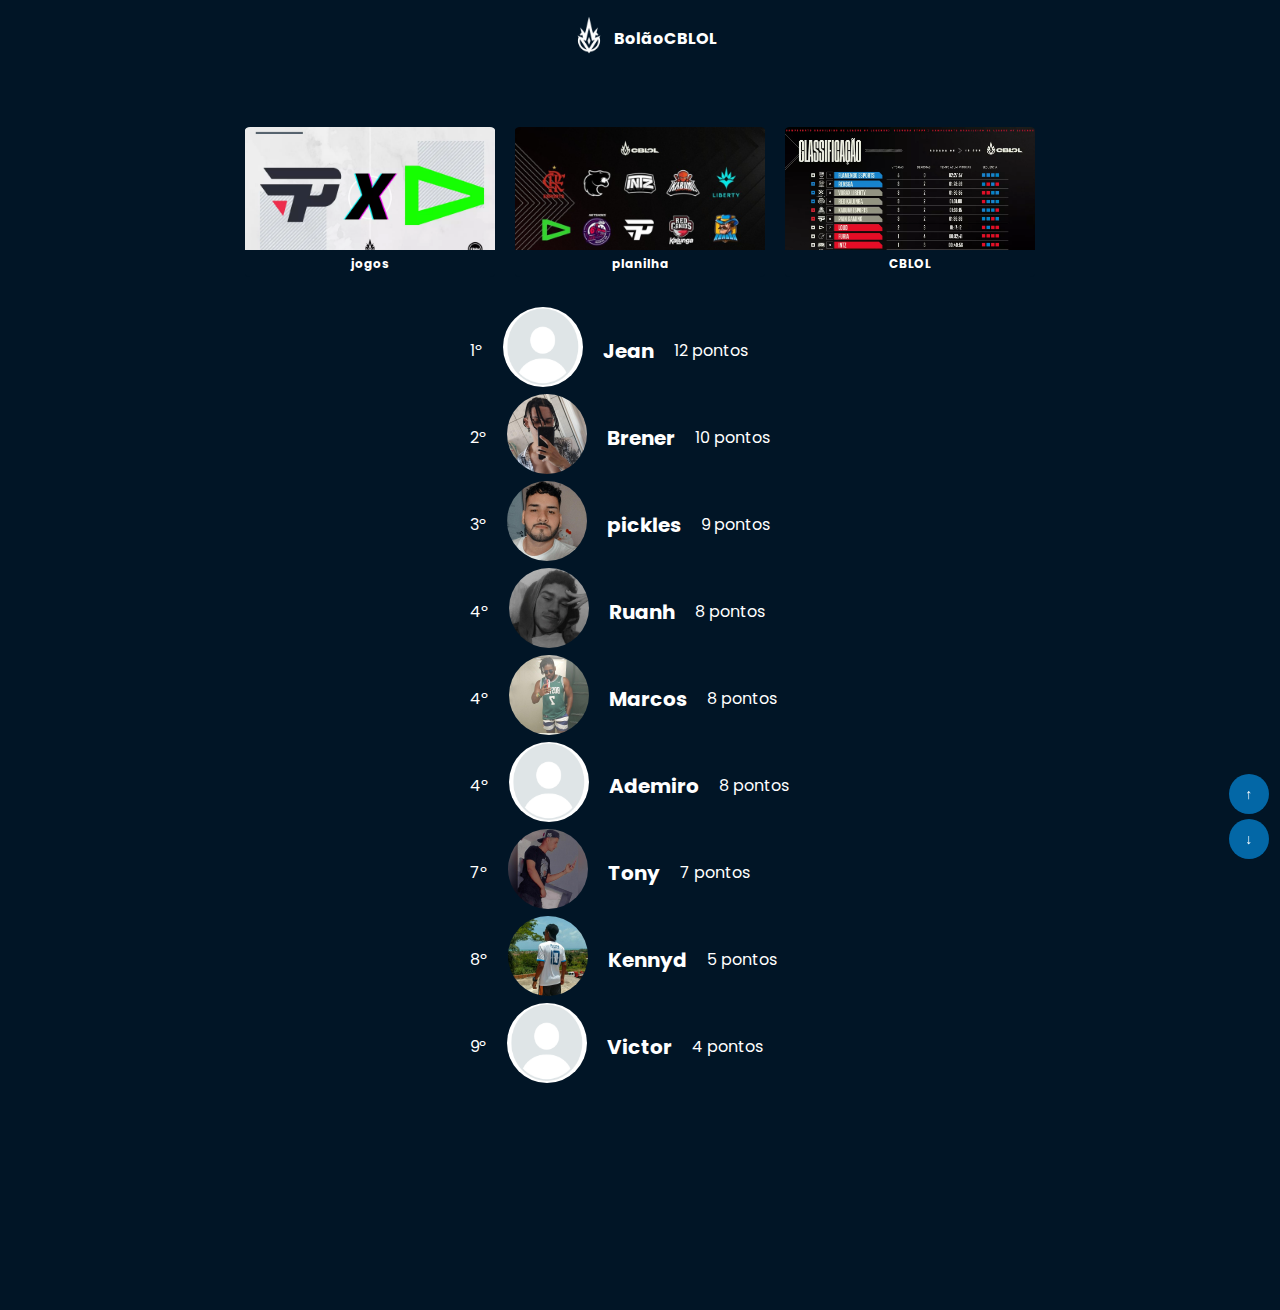
==== p/bolao.html @ 977681b9 "resultados" ====
<!DOCTYPE html>
<html lang="pt-br">
<head>
    <meta charset="UTF-8">
    <meta http-equiv="X-UA-Compatible" content="IE=edge">
    <meta name="viewport" content="width=device-width, initial-scale=1.0">
    <link rel="stylesheet" href="../estilo/jogos.css">
    <title>Bolão</title>
    <link rel="shortcut icon" href="../images/ico.jpg" type="image/x-icon">
    <link rel="stylesheet" href="profile.css">
    <script src="bolão.js"></script>
</head>
<body>

    <div class="rolamento">
        <button class="rolar" id="descer" onclick="subir()"> &uarr; </button>
        <button class="rolar" id="subir" onclick="descer()"> &darr; </button>
    </div>
    
        <header>
            <p><a href="../index.html"><img src="../images/iconecblol.png" style="width: 50px;" alt="cblol"> </a></p> <p></p><a href="../index.html">BolãoCBLOL</a></p>
        </header>

        
        <div class="menu">

            <a href="../p/jogos.html">
                <div class="menu">
                    <div class="options">
                        <img src="../images/png_vs_lll.png" alt="versus" class="optionsIMG">
                        <p>jogos</p>
                    </div>
                </a>


                <a href="planilha.html">
                        <div class="options">
                            <img src="../images/planilhaimg.jpg" alt="versus" class="optionsIMG">
                            <p>planilha</p>    
                        </div>
                </a>


                <div class="options" onclick="aviso()">
                    <img src="../images/classific.png" alt="classificação CBLOL" class="optionsIMG">
                    <p>CBLOL</p>
                </div>

        </div>

    <main>


        <div class="classBOLAO">

            <div class="profiles">
                <div>1º</div>
                <div><img src="../images/profiles/semfoto.png" alt="perfil" class="perfil"></div>
                <div class="pontosD"><p>Jean</p></div>
                <div>12 pontos</div>
            </div>

            <div class="profiles">
                <div>2º</div>
                <div><img src="../images/profiles/brener.png" alt="perfil" class="perfil"></div>
                <div class="pontosD"><p>Brener</p></div>
                <div>10 pontos</div>
            </div>  

            <div class="profiles">
                <div>3º</div>
                <div><img src="../images/profiles/pickles.png" alt="perfil" class="perfil"></div>
                <div class="pontosD"><p>pickles</p></div>
                <div>9 pontos</div>
            </div>

            <div class="profiles">
                <div>4º</div>
                <div><img src="../images/profiles/eu.png" alt="perfil" class="perfil"></div>
                <div class="pontosD"><p>Ruanh</p></div>
                <div>8 pontos</div>
            </div>
            

            <div class="profiles">
                <div>4º</div>
                <div><img src="../images/profiles/marcos.png" alt="perfil" class="perfil"></div>
                <div class="pontosD"><p>Marcos</p></div>
                <div>8 pontos</div>
            </div>

            

            <div class="profiles">
                <div>4º</div>
                <div><img src="../images/profiles/semfoto.png" alt="perfil" class="perfil"></div>
                <div class="pontosD"><p>Ademiro</p></div>
                <div>8 pontos</div>
            </div>

            <div class="profiles">
                <div>7º</div>
                <div><img src="../images/profiles/tony.png" alt="perfil" class="perfil"></div>
                <div class="pontosD"><p>Tony</p></div>
                <div>7 pontos</div>
            </div>

            <div class="profiles">
                <div>8º</div>
                <div><img src="../images/profiles/kenny.png" alt="perfil" class="perfil"></div>
                <div class="pontosD"><p>Kennyd</p></div>
                <div>5 pontos</div>
            </div>

            <div class="profiles">
                <div>9º</div>
                <div><img src="../images/profiles/semfoto.png" alt="perfil" class="perfil"></div>
                <div class="pontosD"><p>Victor</p></div>
                <div>4 pontos</div>
            </div>

            

            

                      

            

            

        </div>

        
    </main>

    <footer>

    </footer>
    
</body>
</html>
---- estilo/jogos.css ----
@import url('https://fonts.googleapis.com/css2?family=Poppins:wght@300&display=swap');

::-webkit-scrollbar
{
    width: 1px;
}
::-webkit-scrollbar-thumb
{
    background-color: var(--cor5);
}

*{margin: 0; padding: 0; color: white; font-family: var(--fonte1);}

html {
    scroll-behavior: smooth;
  }

:root
{
    --cor1: #023059;
    --cor2: #011526;
    --cor3: #035AA6;
    --cor4: #0367A6;
    --cor5: #91BBF2;
    --fonte1: 'Poppins', sans-serif;
}

body
{
    background: var(--cor2);
    position: relative;
}

div.rolamento
{
    display: flex;
    flex-direction: column;
    position: fixed;
    top: 86%;
    left: 96%;
}

button.rolar
{
    width: 40px;
    height: 40px;
    border-radius: 50%;
    font-size: 14px;
    border: none;
    background-color: var(--cor4);
    margin-bottom: 5px;
    cursor: pointer;
    transition: 0.3s;

}
button.rolar:hover
{
    background-color: var(--cor5);
}

a {
    text-decoration: none;
}

header
{
    max-width: 100%;
    display: flex;
    justify-content: center;
    align-items: center;
    font-family: var(--fonte1);
    font-weight: bolder;
    padding: 10px 0px 10px 0px;
}

div.menu
{
    margin: auto;
    max-width: 95%;
    display: flex;
    justify-content: center;
    align-items: center;
    flex-wrap: wrap;

    padding: 20px 5px 20px 5px;
}

div.options
{
    
    width: 250px;
    height: 150px;
    margin: 10px 10px;

    overflow: hidden;

    position: relative;
    transition: 0.3s;
    cursor: pointer;

    border-radius: 2%;
}
div.options:hover
{
    box-shadow: 0px 0px 30px rgba(255, 255, 255, 0.322);
    transform: scale(1.02);
}

div.options > p
{
    text-align: center;
    font-weight: bolder;
    font-size: 12px;
    position: absolute;
    top: 82%;
    left: 0;
    background-color: var(--cor2);
    width: 100%;
    padding: 5px 0px 5px 0px;
}


img.optionsIMG
{
    width: 100%;
    transition: 0.3s;
    position: absolute;
}
img.optionsIMG:hover
{
    transform: scale(1.1) translate(-0%, -2%);
}

main
{
    width: 90%;
    margin: auto;
}

div.jogos
{
    max-width: 1550px;
    margin: auto;
    display: flex;
    justify-content: space-evenly;
    align-items: center;
    flex-wrap: wrap;
}

div.jogo
{
    width: 200px;
    height: 260px;
    border: 1px solid var(--cor1);
    transition: 0.3s;
    cursor: pointer;
    margin: 10px;
}
div.jogo:hover
{
    transform: scale(1.1);
}
div.jogo > p
{
    padding-left: 3px;
    font-size: 12px;
    background-color: var(--cor4);
}

div.partidas
{
    display: flex;
    justify-content: space-around;
    align-items: center;
}

img.timeIMG
{
    width: 40px;
}

footer
{
    height: 200px;
}

div.jogoloss
{
    background-color: rgb(94, 0, 0);
}

div.jogowin
{
    background-color: rgb(0, 85, 0);
}









@media (max-width: 855px)
{

    div.rolamento
{
    top: 86%;
    left: 90%;
}

    div.rodada
    {
        margin-bottom: 50px;
    }

    div.rodada:hover
{
    transform: scale(1.0);
    cursor: pointer;
}

    div.options
    {
        width: 70px;
        height: 70px;
        border-radius: 50%;
        border: 1px solid #91BBF2;

    }
    div.options > p
    {

        width: 50%;
        font-size: 10px;
        top: 0;
        left: 26%;
        background-color: transparent;
    }
    img.optionsIMG
    {
        width: 110%;
        transform: translate(-5%, 20%) scale(1.2);
        top: 30%;
    }
    img.optionsIMG:hover
    {
        transform: scale(1.1) translate(-5%, 10%);
    }
}
---- p/profile.css ----
img.perfil
{
    width: 80px;
    height: 80px;
    border-radius: 50%;
}

main
{
    display: flex;
    justify-content: center;
    align-items: center;
    flex-direction: column;

    margin-bottom: 200px;
}

div.profiles
{
    display: flex;
    justify-content: initial;
    align-items: center;
}
div.profiles > div
{
    margin-right: 20px;
}

div.pontosD
{
    font-weight: bolder;
    font-size: 20px;
}

div.classBOLAO
{
    max-width: 600px;
    display: flex;
    justify-content: right;
    align-items: initial;
    flex-direction: column;
}
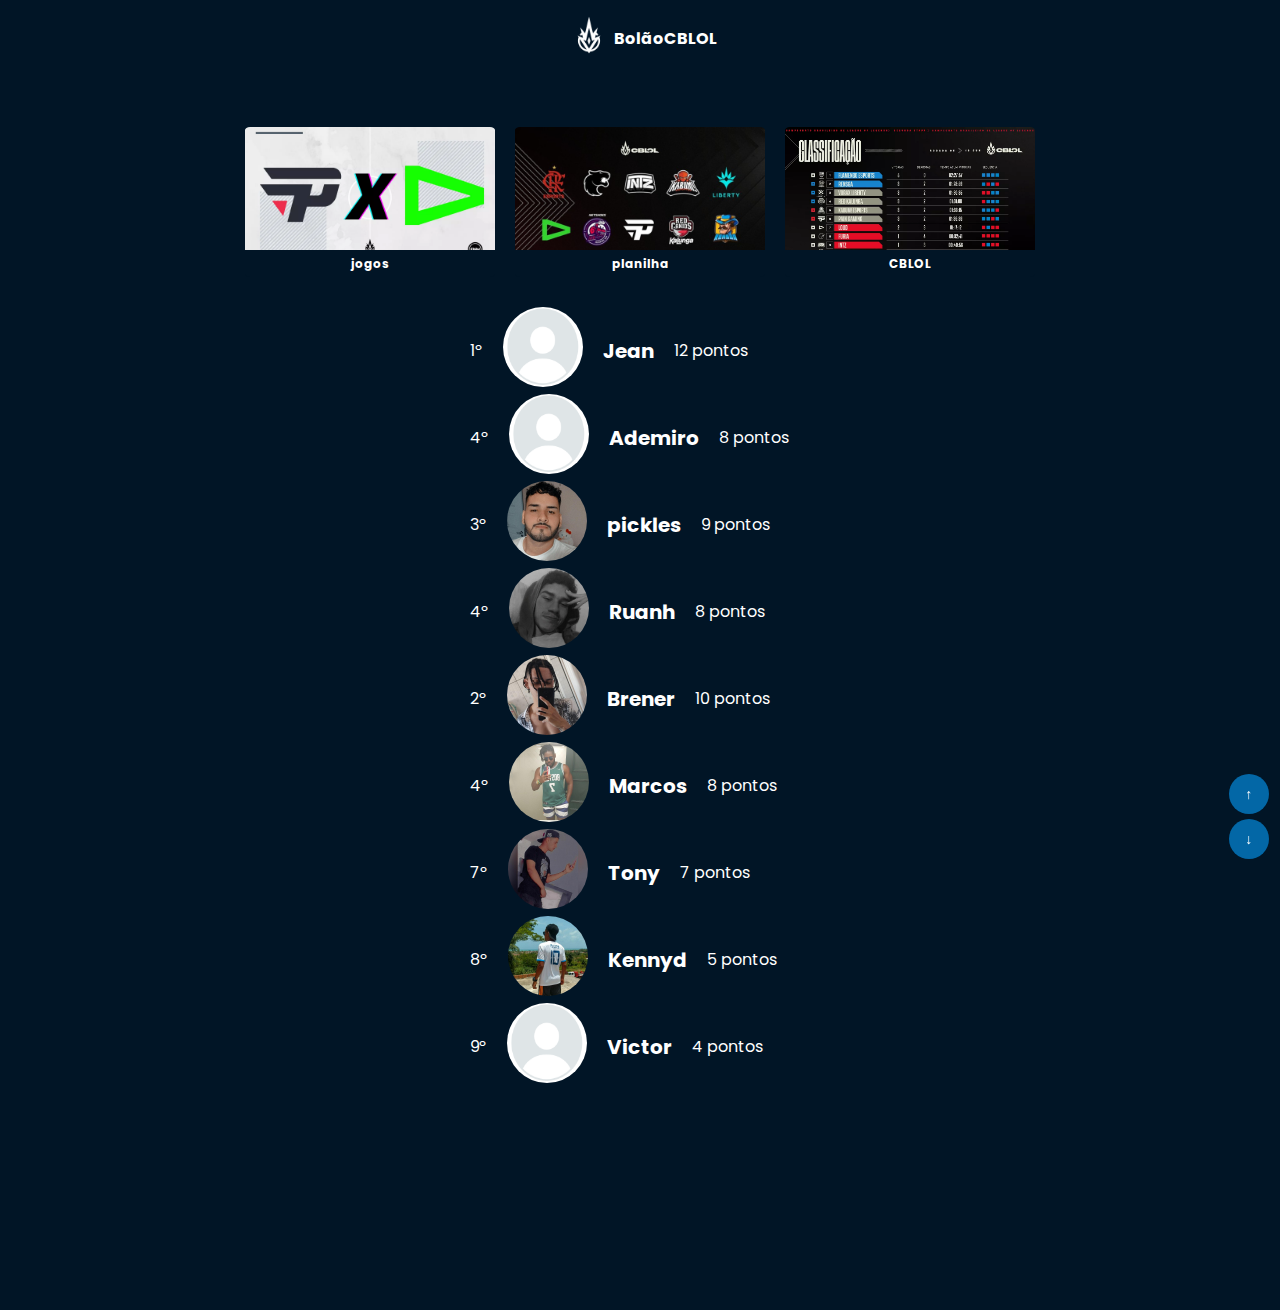
==== commit ce94f6fc: "rodada 5 e 6" ====
--- a/p/bolao.html
+++ b/p/bolao.html
@@ -61,11 +61,11 @@
             </div>
 
             <div class="profiles">
-                <div>2º</div>
-                <div><img src="../images/profiles/brener.png" alt="perfil" class="perfil"></div>
-                <div class="pontosD"><p>Brener</p></div>
-                <div>10 pontos</div>
-            </div>  
+                <div>4º</div>
+                <div><img src="../images/profiles/semfoto.png" alt="perfil" class="perfil"></div>
+                <div class="pontosD"><p>Ademiro</p></div>
+                <div>8 pontos</div>
+            </div>
 
             <div class="profiles">
                 <div>3º</div>
@@ -80,24 +80,21 @@
                 <div class="pontosD"><p>Ruanh</p></div>
                 <div>8 pontos</div>
             </div>
-            
 
+            <div class="profiles">
+                <div>2º</div>
+                <div><img src="../images/profiles/brener.png" alt="perfil" class="perfil"></div>
+                <div class="pontosD"><p>Brener</p></div>
+                <div>10 pontos</div>
+            </div>          
+                      
             <div class="profiles">
                 <div>4º</div>
                 <div><img src="../images/profiles/marcos.png" alt="perfil" class="perfil"></div>
                 <div class="pontosD"><p>Marcos</p></div>
                 <div>8 pontos</div>
-            </div>
-
-            
-
-            <div class="profiles">
-                <div>4º</div>
-                <div><img src="../images/profiles/semfoto.png" alt="perfil" class="perfil"></div>
-                <div class="pontosD"><p>Ademiro</p></div>
-                <div>8 pontos</div>
-            </div>
-
+            </div>          
+           
             <div class="profiles">
                 <div>7º</div>
                 <div><img src="../images/profiles/tony.png" alt="perfil" class="perfil"></div>
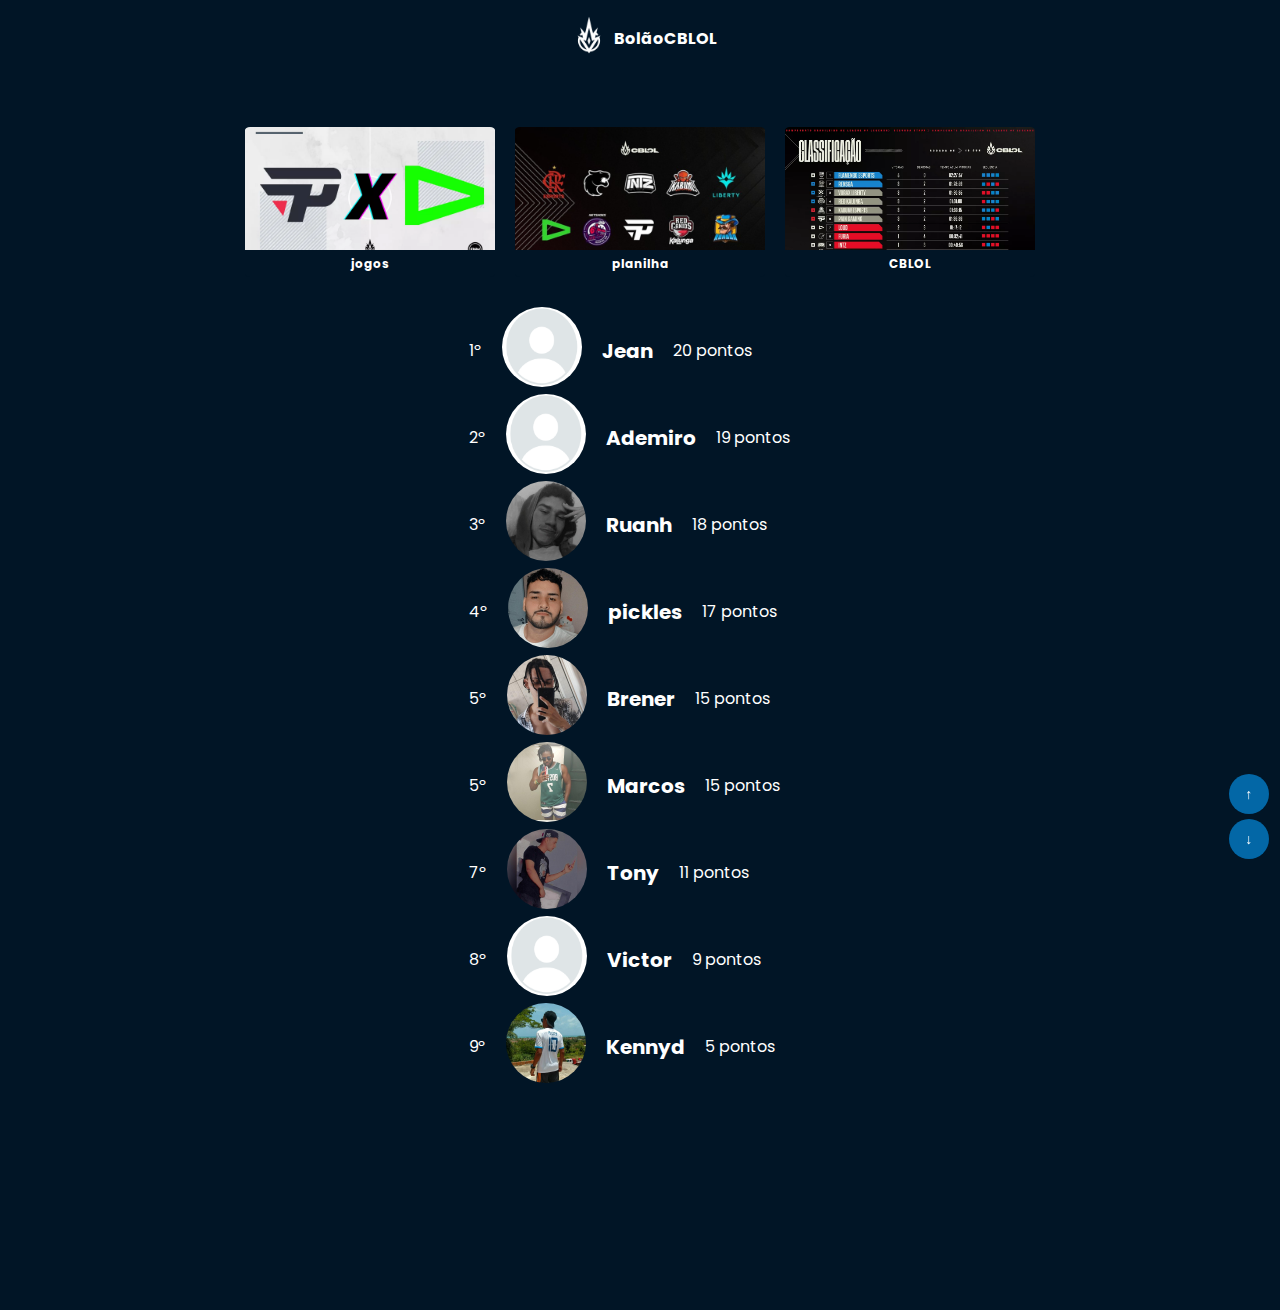
==== commit e7cd071e: "rodada nova" ====
--- a/p/bolao.html
+++ b/p/bolao.html
@@ -57,64 +57,68 @@
                 <div>1º</div>
                 <div><img src="../images/profiles/semfoto.png" alt="perfil" class="perfil"></div>
                 <div class="pontosD"><p>Jean</p></div>
-                <div>12 pontos</div>
+                <div>20 pontos</div>
+            </div>
+
+            <div class="profiles">
+                <div>2º</div>
+                <div><img src="../images/profiles/semfoto.png" alt="perfil" class="perfil"></div>
+                <div class="pontosD"><p>Ademiro</p></div>
+                <div>19 pontos</div>
+            </div>
+
+            <div class="profiles">
+                <div>3º</div>
+                <div><img src="../images/profiles/eu.png" alt="perfil" class="perfil"></div>
+                <div class="pontosD"><p>Ruanh</p></div>
+                <div>18 pontos</div>
             </div>
 
             <div class="profiles">
                 <div>4º</div>
-                <div><img src="../images/profiles/semfoto.png" alt="perfil" class="perfil"></div>
-                <div class="pontosD"><p>Ademiro</p></div>
-                <div>8 pontos</div>
+                <div><img src="../images/profiles/pickles.png" alt="perfil" class="perfil"></div>
+                <div class="pontosD"><p>pickles</p></div>
+                <div>17 pontos</div>
             </div>
 
-            <div class="profiles">
-                <div>3º</div>
-                <div><img src="../images/profiles/pickles.png" alt="perfil" class="perfil"></div>
-                <div class="pontosD"><p>pickles</p></div>
-                <div>9 pontos</div>
-            </div>
+            
 
             <div class="profiles">
-                <div>4º</div>
-                <div><img src="../images/profiles/eu.png" alt="perfil" class="perfil"></div>
-                <div class="pontosD"><p>Ruanh</p></div>
-                <div>8 pontos</div>
-            </div>
-
-            <div class="profiles">
-                <div>2º</div>
+                <div>5º</div>
                 <div><img src="../images/profiles/brener.png" alt="perfil" class="perfil"></div>
                 <div class="pontosD"><p>Brener</p></div>
-                <div>10 pontos</div>
+                <div>15 pontos</div>
             </div>          
                       
             <div class="profiles">
-                <div>4º</div>
+                <div>5º</div>
                 <div><img src="../images/profiles/marcos.png" alt="perfil" class="perfil"></div>
                 <div class="pontosD"><p>Marcos</p></div>
-                <div>8 pontos</div>
+                <div>15 pontos</div>
             </div>          
            
             <div class="profiles">
                 <div>7º</div>
                 <div><img src="../images/profiles/tony.png" alt="perfil" class="perfil"></div>
                 <div class="pontosD"><p>Tony</p></div>
-                <div>7 pontos</div>
+                <div>11 pontos</div>
             </div>
 
             <div class="profiles">
                 <div>8º</div>
+                <div><img src="../images/profiles/semfoto.png" alt="perfil" class="perfil"></div>
+                <div class="pontosD"><p>Victor</p></div>
+                <div>9 pontos</div>
+            </div>
+
+            <div class="profiles">
+                <div>9º</div>
                 <div><img src="../images/profiles/kenny.png" alt="perfil" class="perfil"></div>
                 <div class="pontosD"><p>Kennyd</p></div>
                 <div>5 pontos</div>
             </div>
 
-            <div class="profiles">
-                <div>9º</div>
-                <div><img src="../images/profiles/semfoto.png" alt="perfil" class="perfil"></div>
-                <div class="pontosD"><p>Victor</p></div>
-                <div>4 pontos</div>
-            </div>
+            
 
             
 
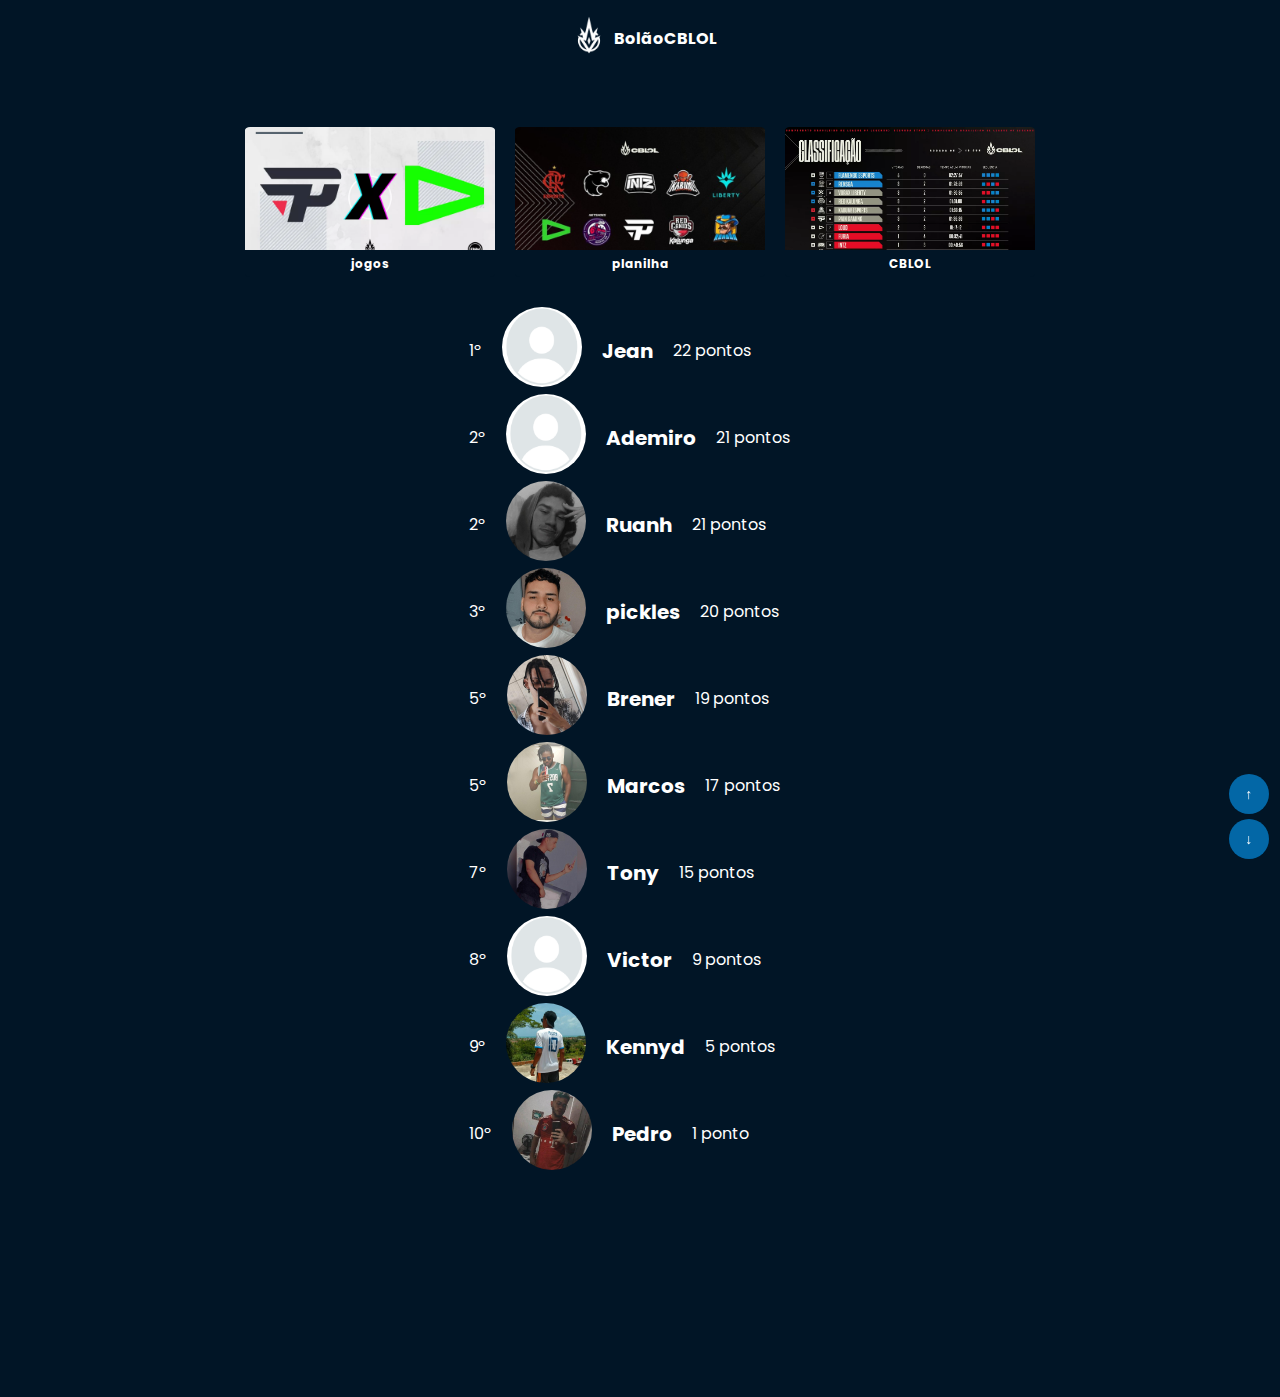
==== commit 87b45113: "rodada 8" ====
--- a/p/bolao.html
+++ b/p/bolao.html
@@ -57,28 +57,28 @@
                 <div>1º</div>
                 <div><img src="../images/profiles/semfoto.png" alt="perfil" class="perfil"></div>
                 <div class="pontosD"><p>Jean</p></div>
-                <div>20 pontos</div>
+                <div>22 pontos</div>
             </div>
 
             <div class="profiles">
                 <div>2º</div>
                 <div><img src="../images/profiles/semfoto.png" alt="perfil" class="perfil"></div>
                 <div class="pontosD"><p>Ademiro</p></div>
-                <div>19 pontos</div>
+                <div>21 pontos</div>
+            </div>
+
+            <div class="profiles">
+                <div>2º</div>
+                <div><img src="../images/profiles/eu.png" alt="perfil" class="perfil"></div>
+                <div class="pontosD"><p>Ruanh</p></div>
+                <div>21 pontos</div>
             </div>
 
             <div class="profiles">
                 <div>3º</div>
-                <div><img src="../images/profiles/eu.png" alt="perfil" class="perfil"></div>
-                <div class="pontosD"><p>Ruanh</p></div>
-                <div>18 pontos</div>
-            </div>
-
-            <div class="profiles">
-                <div>4º</div>
                 <div><img src="../images/profiles/pickles.png" alt="perfil" class="perfil"></div>
                 <div class="pontosD"><p>pickles</p></div>
-                <div>17 pontos</div>
+                <div>20 pontos</div>
             </div>
 
             
@@ -87,21 +87,21 @@
                 <div>5º</div>
                 <div><img src="../images/profiles/brener.png" alt="perfil" class="perfil"></div>
                 <div class="pontosD"><p>Brener</p></div>
-                <div>15 pontos</div>
+                <div>19 pontos</div>
             </div>          
                       
             <div class="profiles">
                 <div>5º</div>
                 <div><img src="../images/profiles/marcos.png" alt="perfil" class="perfil"></div>
                 <div class="pontosD"><p>Marcos</p></div>
-                <div>15 pontos</div>
+                <div>17 pontos</div>
             </div>          
            
             <div class="profiles">
                 <div>7º</div>
                 <div><img src="../images/profiles/tony.png" alt="perfil" class="perfil"></div>
                 <div class="pontosD"><p>Tony</p></div>
-                <div>11 pontos</div>
+                <div>15 pontos</div>
             </div>
 
             <div class="profiles">
@@ -116,6 +116,13 @@
                 <div><img src="../images/profiles/kenny.png" alt="perfil" class="perfil"></div>
                 <div class="pontosD"><p>Kennyd</p></div>
                 <div>5 pontos</div>
+            </div>
+
+            <div class="profiles">
+                <div>10º</div>
+                <div><img src="../images/profiles/pedro.jpg" alt="perfil" class="perfil"></div>
+                <div class="pontosD"><p>Pedro</p></div>
+                <div>1 ponto</div>
             </div>
 
             
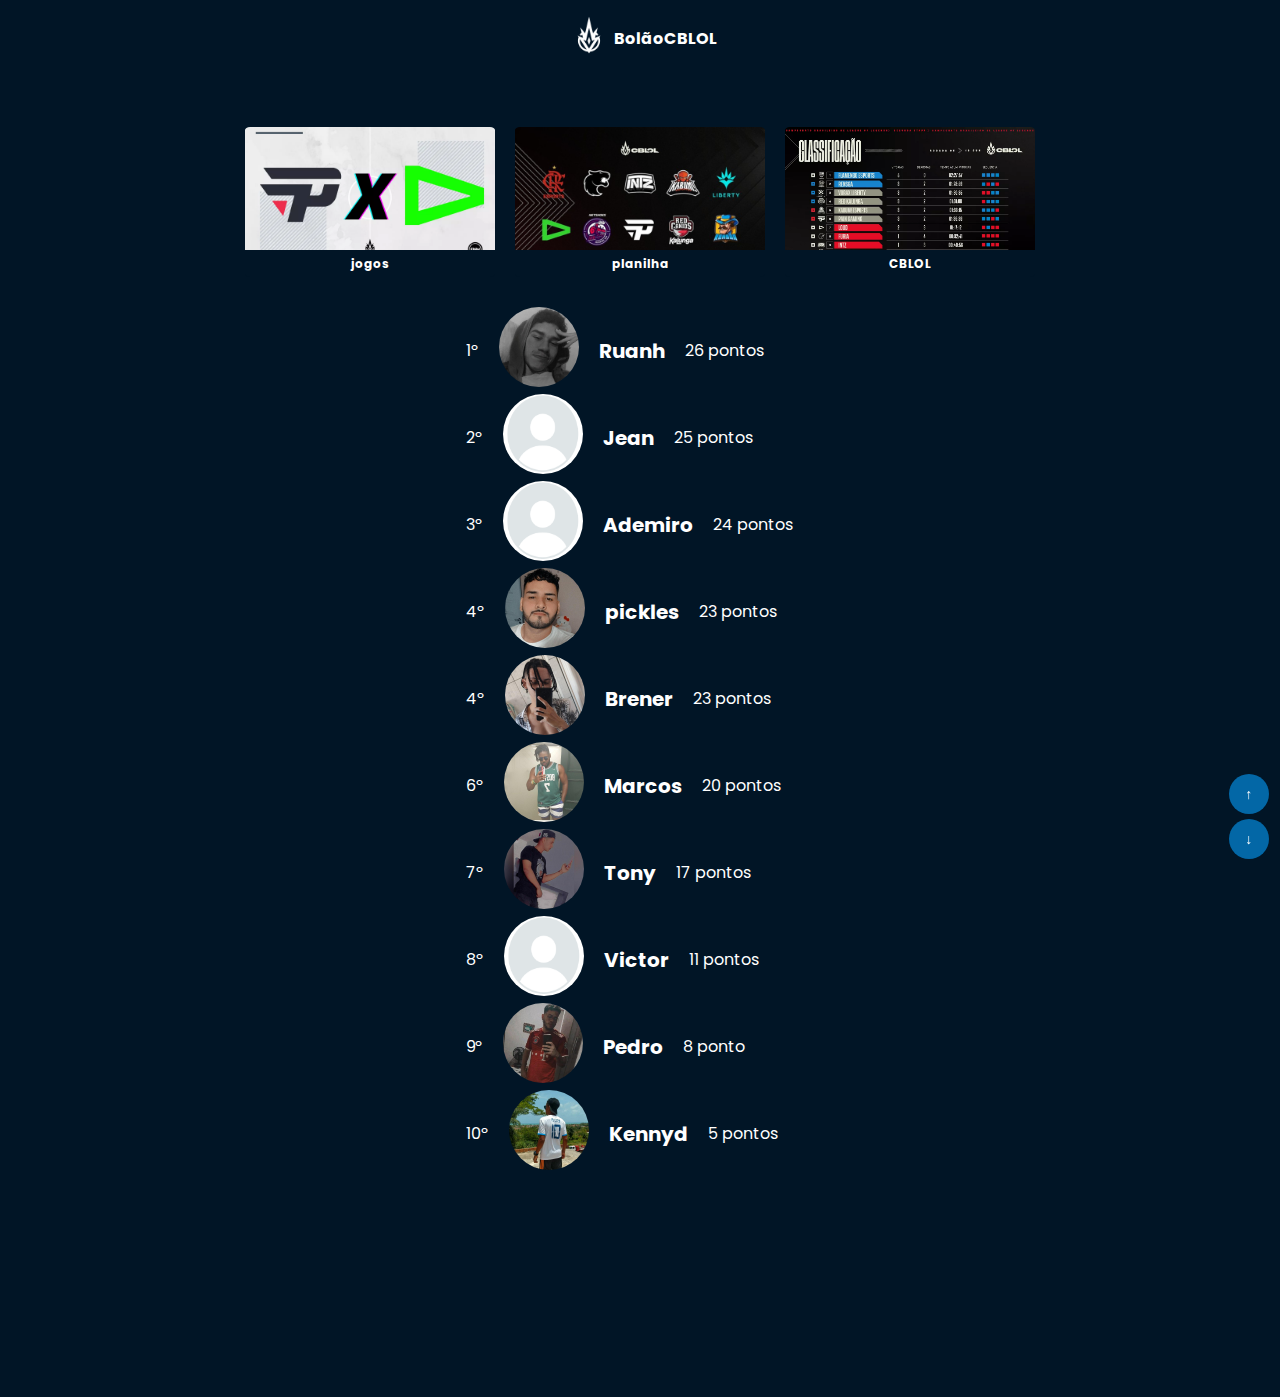
==== commit 4cc4c217: "rodadas 9 e 10" ====
--- a/p/bolao.html
+++ b/p/bolao.html
@@ -55,75 +55,79 @@
 
             <div class="profiles">
                 <div>1º</div>
-                <div><img src="../images/profiles/semfoto.png" alt="perfil" class="perfil"></div>
-                <div class="pontosD"><p>Jean</p></div>
-                <div>22 pontos</div>
+                <div><img src="../images/profiles/eu.png" alt="perfil" class="perfil"></div>
+                <div class="pontosD"><p>Ruanh</p></div>
+                <div>26 pontos</div>
             </div>
 
             <div class="profiles">
                 <div>2º</div>
                 <div><img src="../images/profiles/semfoto.png" alt="perfil" class="perfil"></div>
-                <div class="pontosD"><p>Ademiro</p></div>
-                <div>21 pontos</div>
-            </div>
-
-            <div class="profiles">
-                <div>2º</div>
-                <div><img src="../images/profiles/eu.png" alt="perfil" class="perfil"></div>
-                <div class="pontosD"><p>Ruanh</p></div>
-                <div>21 pontos</div>
+                <div class="pontosD"><p>Jean</p></div>
+                <div>25 pontos</div>
             </div>
 
             <div class="profiles">
                 <div>3º</div>
-                <div><img src="../images/profiles/pickles.png" alt="perfil" class="perfil"></div>
-                <div class="pontosD"><p>pickles</p></div>
-                <div>20 pontos</div>
+                <div><img src="../images/profiles/semfoto.png" alt="perfil" class="perfil"></div>
+                <div class="pontosD"><p>Ademiro</p></div>
+                <div>24 pontos</div>
             </div>
 
             
 
             <div class="profiles">
-                <div>5º</div>
+                <div>4º</div>
+                <div><img src="../images/profiles/pickles.png" alt="perfil" class="perfil"></div>
+                <div class="pontosD"><p>pickles</p></div>
+                <div>23 pontos</div>
+            </div>
+
+            
+
+            <div class="profiles">
+                <div>4º</div>
                 <div><img src="../images/profiles/brener.png" alt="perfil" class="perfil"></div>
                 <div class="pontosD"><p>Brener</p></div>
-                <div>19 pontos</div>
+                <div>23 pontos</div>
             </div>          
                       
             <div class="profiles">
-                <div>5º</div>
+                <div>6º</div>
                 <div><img src="../images/profiles/marcos.png" alt="perfil" class="perfil"></div>
                 <div class="pontosD"><p>Marcos</p></div>
-                <div>17 pontos</div>
+                <div>20 pontos</div>
             </div>          
            
             <div class="profiles">
                 <div>7º</div>
                 <div><img src="../images/profiles/tony.png" alt="perfil" class="perfil"></div>
                 <div class="pontosD"><p>Tony</p></div>
-                <div>15 pontos</div>
+                <div>17 pontos</div>
             </div>
 
             <div class="profiles">
                 <div>8º</div>
                 <div><img src="../images/profiles/semfoto.png" alt="perfil" class="perfil"></div>
                 <div class="pontosD"><p>Victor</p></div>
-                <div>9 pontos</div>
+                <div>11 pontos</div>
             </div>
 
             <div class="profiles">
                 <div>9º</div>
+                <div><img src="../images/profiles/pedro.jpg" alt="perfil" class="perfil"></div>
+                <div class="pontosD"><p>Pedro</p></div>
+                <div>8 ponto</div>
+            </div>
+
+            <div class="profiles">
+                <div>10º</div>
                 <div><img src="../images/profiles/kenny.png" alt="perfil" class="perfil"></div>
                 <div class="pontosD"><p>Kennyd</p></div>
                 <div>5 pontos</div>
             </div>
 
-            <div class="profiles">
-                <div>10º</div>
-                <div><img src="../images/profiles/pedro.jpg" alt="perfil" class="perfil"></div>
-                <div class="pontosD"><p>Pedro</p></div>
-                <div>1 ponto</div>
-            </div>
+            
 
             
 
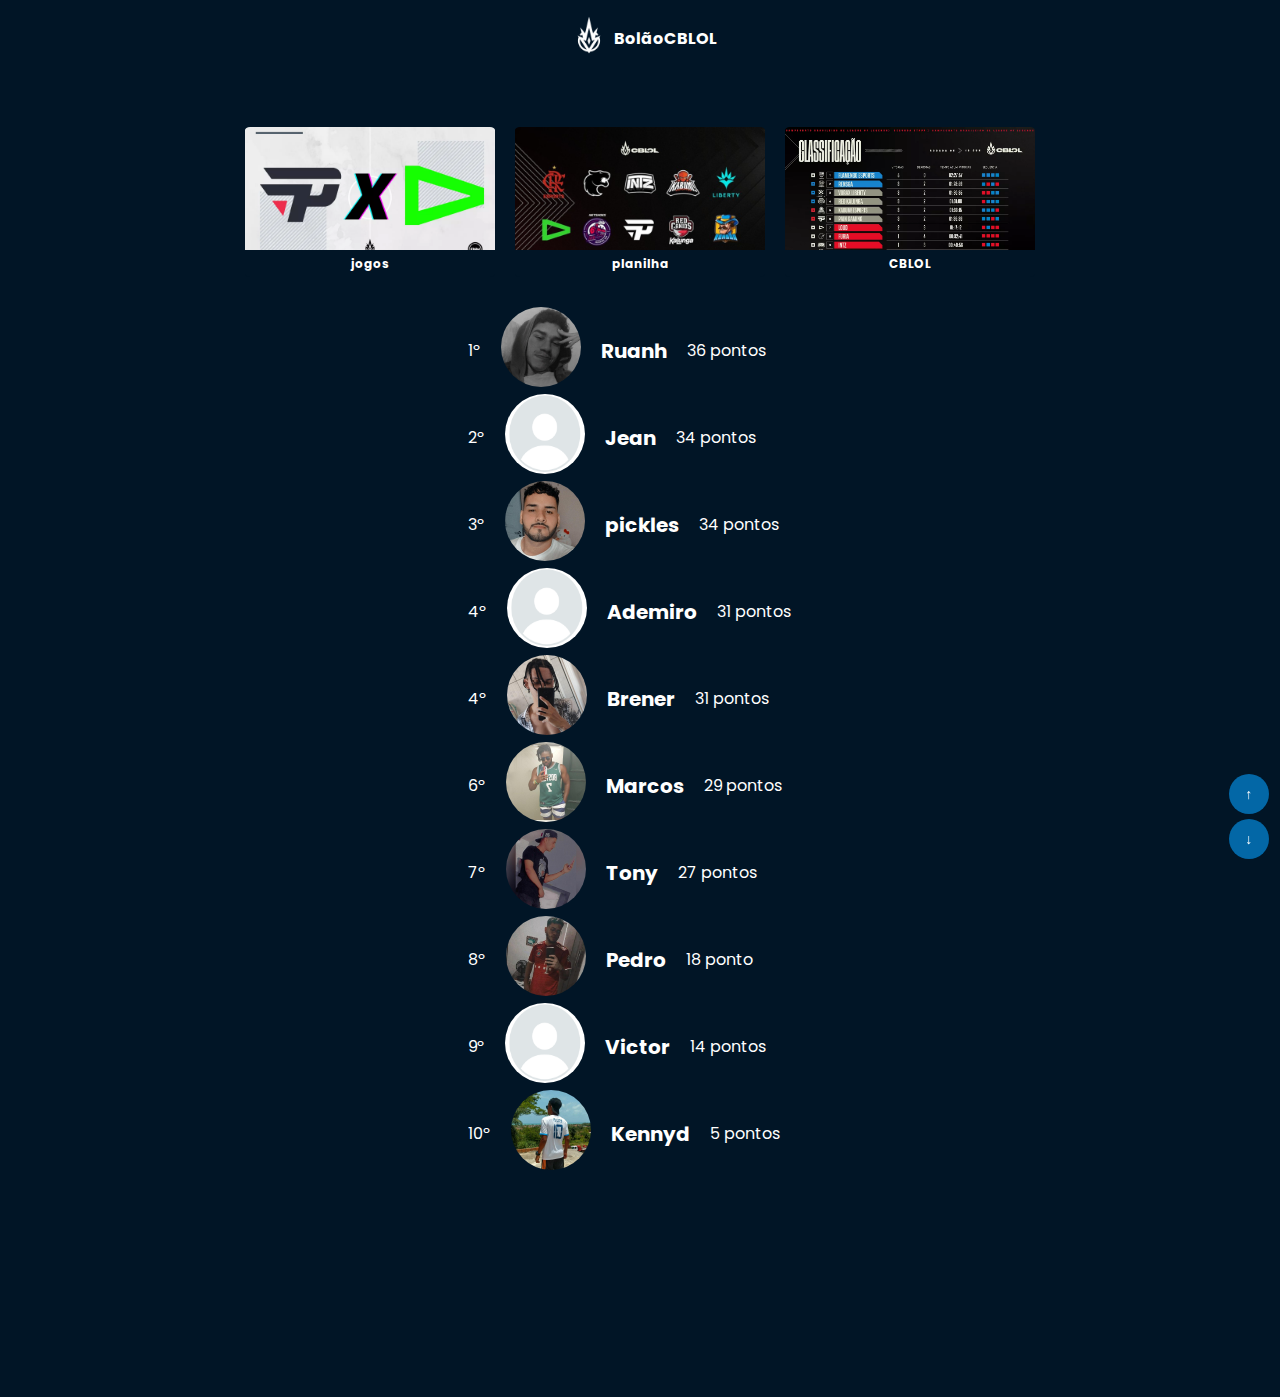
==== commit f9dddac5: "rodada 13" ====
--- a/p/bolao.html
+++ b/p/bolao.html
@@ -57,68 +57,66 @@
                 <div>1º</div>
                 <div><img src="../images/profiles/eu.png" alt="perfil" class="perfil"></div>
                 <div class="pontosD"><p>Ruanh</p></div>
-                <div>26 pontos</div>
+                <div>36 pontos</div>
             </div>
 
             <div class="profiles">
                 <div>2º</div>
                 <div><img src="../images/profiles/semfoto.png" alt="perfil" class="perfil"></div>
                 <div class="pontosD"><p>Jean</p></div>
-                <div>25 pontos</div>
+                <div>34 pontos</div>
             </div>
 
             <div class="profiles">
                 <div>3º</div>
-                <div><img src="../images/profiles/semfoto.png" alt="perfil" class="perfil"></div>
-                <div class="pontosD"><p>Ademiro</p></div>
-                <div>24 pontos</div>
+                <div><img src="../images/profiles/pickles.png" alt="perfil" class="perfil"></div>
+                <div class="pontosD"><p>pickles</p></div>
+                <div>34 pontos</div>
             </div>
-
-            
 
             <div class="profiles">
                 <div>4º</div>
-                <div><img src="../images/profiles/pickles.png" alt="perfil" class="perfil"></div>
-                <div class="pontosD"><p>pickles</p></div>
-                <div>23 pontos</div>
-            </div>
-
-            
+                <div><img src="../images/profiles/semfoto.png" alt="perfil" class="perfil"></div>
+                <div class="pontosD"><p>Ademiro</p></div>
+                <div>31 pontos</div>
+            </div>            
 
             <div class="profiles">
                 <div>4º</div>
                 <div><img src="../images/profiles/brener.png" alt="perfil" class="perfil"></div>
                 <div class="pontosD"><p>Brener</p></div>
-                <div>23 pontos</div>
+                <div>31 pontos</div>
             </div>          
                       
             <div class="profiles">
                 <div>6º</div>
                 <div><img src="../images/profiles/marcos.png" alt="perfil" class="perfil"></div>
                 <div class="pontosD"><p>Marcos</p></div>
-                <div>20 pontos</div>
+                <div>29 pontos</div>
             </div>          
            
             <div class="profiles">
                 <div>7º</div>
                 <div><img src="../images/profiles/tony.png" alt="perfil" class="perfil"></div>
                 <div class="pontosD"><p>Tony</p></div>
-                <div>17 pontos</div>
+                <div>27 pontos</div>
             </div>
 
             <div class="profiles">
                 <div>8º</div>
-                <div><img src="../images/profiles/semfoto.png" alt="perfil" class="perfil"></div>
-                <div class="pontosD"><p>Victor</p></div>
-                <div>11 pontos</div>
+                <div><img src="../images/profiles/pedro.jpg" alt="perfil" class="perfil"></div>
+                <div class="pontosD"><p>Pedro</p></div>
+                <div>18 ponto</div>
             </div>
 
             <div class="profiles">
                 <div>9º</div>
-                <div><img src="../images/profiles/pedro.jpg" alt="perfil" class="perfil"></div>
-                <div class="pontosD"><p>Pedro</p></div>
-                <div>8 ponto</div>
+                <div><img src="../images/profiles/semfoto.png" alt="perfil" class="perfil"></div>
+                <div class="pontosD"><p>Victor</p></div>
+                <div>14 pontos</div>
             </div>
+
+            
 
             <div class="profiles">
                 <div>10º</div>
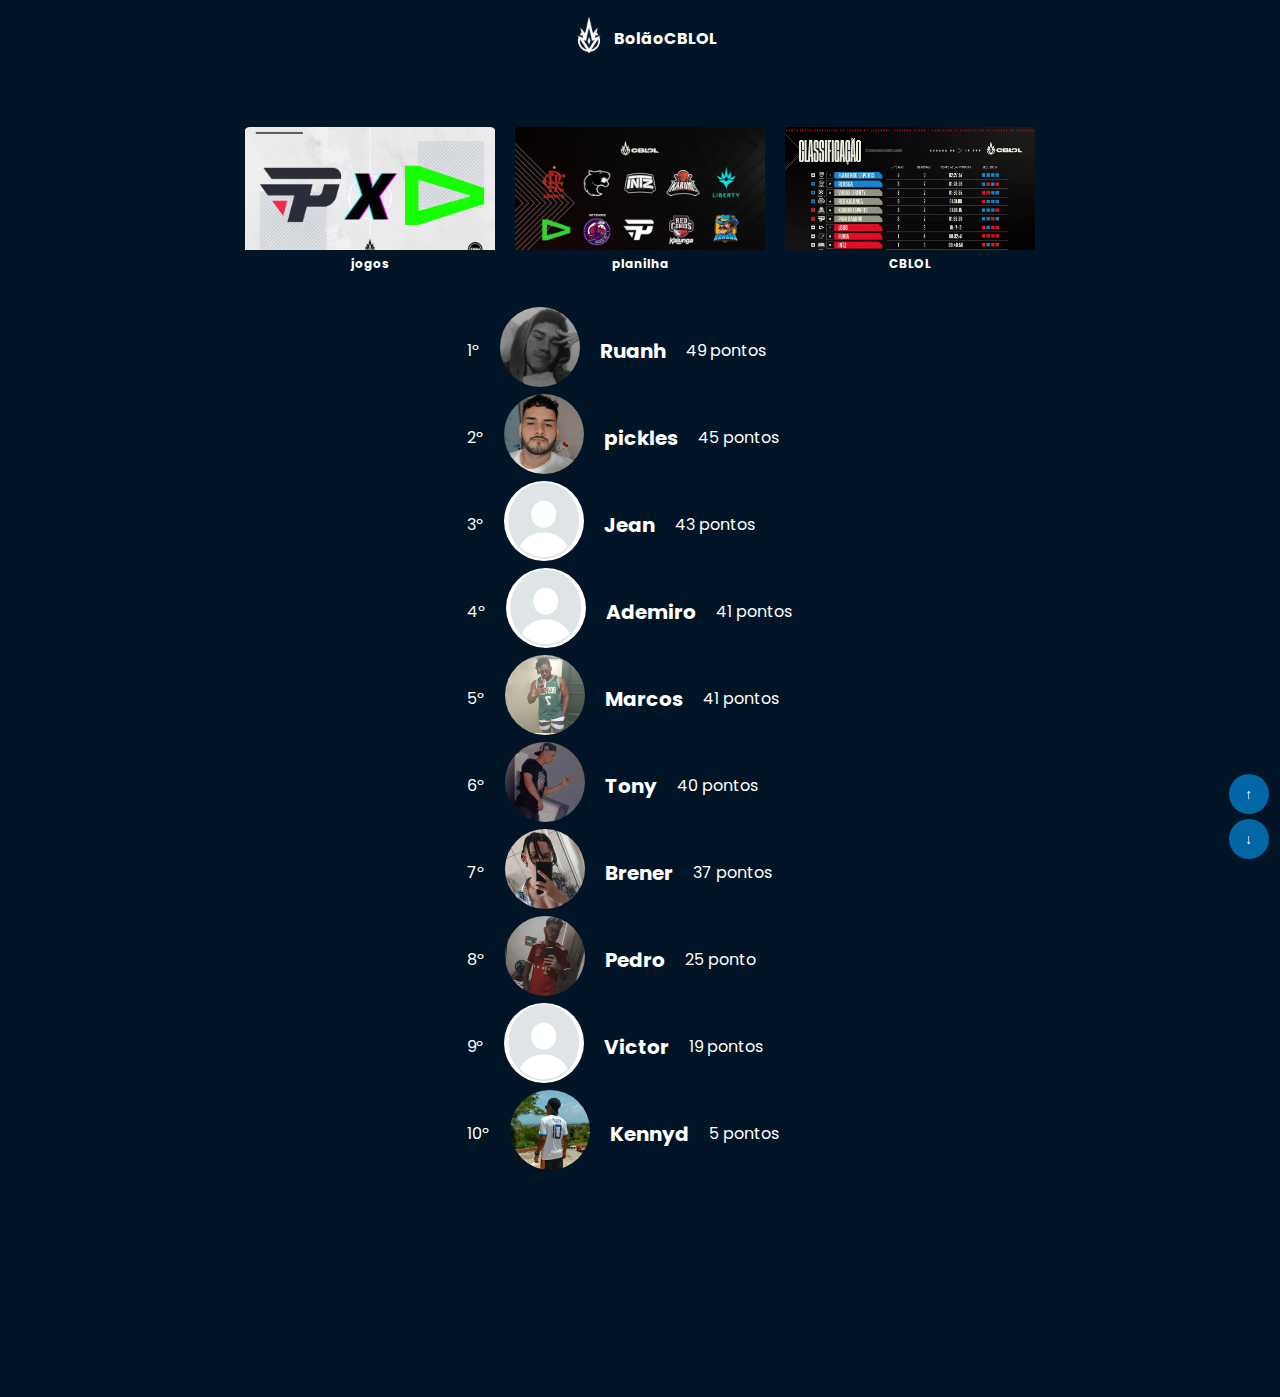
==== commit b9417c69: "rodadas 15 e 16" ====
--- a/p/bolao.html
+++ b/p/bolao.html
@@ -57,63 +57,65 @@
                 <div>1º</div>
                 <div><img src="../images/profiles/eu.png" alt="perfil" class="perfil"></div>
                 <div class="pontosD"><p>Ruanh</p></div>
-                <div>36 pontos</div>
+                <div>49 pontos</div>
             </div>
 
             <div class="profiles">
                 <div>2º</div>
-                <div><img src="../images/profiles/semfoto.png" alt="perfil" class="perfil"></div>
-                <div class="pontosD"><p>Jean</p></div>
-                <div>34 pontos</div>
+                <div><img src="../images/profiles/pickles.png" alt="perfil" class="perfil"></div>
+                <div class="pontosD"><p>pickles</p></div>
+                <div>45 pontos</div>
             </div>
 
             <div class="profiles">
                 <div>3º</div>
-                <div><img src="../images/profiles/pickles.png" alt="perfil" class="perfil"></div>
-                <div class="pontosD"><p>pickles</p></div>
-                <div>34 pontos</div>
+                <div><img src="../images/profiles/semfoto.png" alt="perfil" class="perfil"></div>
+                <div class="pontosD"><p>Jean</p></div>
+                <div>43 pontos</div>
             </div>
+
+            
 
             <div class="profiles">
                 <div>4º</div>
                 <div><img src="../images/profiles/semfoto.png" alt="perfil" class="perfil"></div>
                 <div class="pontosD"><p>Ademiro</p></div>
-                <div>31 pontos</div>
-            </div>            
+                <div>41 pontos</div>
+            </div> 
+            
+            <div class="profiles">
+                <div>5º</div>
+                <div><img src="../images/profiles/marcos.png" alt="perfil" class="perfil"></div>
+                <div class="pontosD"><p>Marcos</p></div>
+                <div>41 pontos</div>
+            </div> 
 
             <div class="profiles">
-                <div>4º</div>
+                <div>6º</div>
+                <div><img src="../images/profiles/tony.png" alt="perfil" class="perfil"></div>
+                <div class="pontosD"><p>Tony</p></div>
+                <div>40 pontos</div>
+            </div>
+
+            <div class="profiles">
+                <div>7º</div>
                 <div><img src="../images/profiles/brener.png" alt="perfil" class="perfil"></div>
                 <div class="pontosD"><p>Brener</p></div>
-                <div>31 pontos</div>
-            </div>          
-                      
-            <div class="profiles">
-                <div>6º</div>
-                <div><img src="../images/profiles/marcos.png" alt="perfil" class="perfil"></div>
-                <div class="pontosD"><p>Marcos</p></div>
-                <div>29 pontos</div>
-            </div>          
-           
-            <div class="profiles">
-                <div>7º</div>
-                <div><img src="../images/profiles/tony.png" alt="perfil" class="perfil"></div>
-                <div class="pontosD"><p>Tony</p></div>
-                <div>27 pontos</div>
-            </div>
+                <div>37 pontos</div>
+            </div>         
 
             <div class="profiles">
                 <div>8º</div>
                 <div><img src="../images/profiles/pedro.jpg" alt="perfil" class="perfil"></div>
                 <div class="pontosD"><p>Pedro</p></div>
-                <div>18 ponto</div>
+                <div>25 ponto</div>
             </div>
 
             <div class="profiles">
                 <div>9º</div>
                 <div><img src="../images/profiles/semfoto.png" alt="perfil" class="perfil"></div>
                 <div class="pontosD"><p>Victor</p></div>
-                <div>14 pontos</div>
+                <div>19 pontos</div>
             </div>
 
             
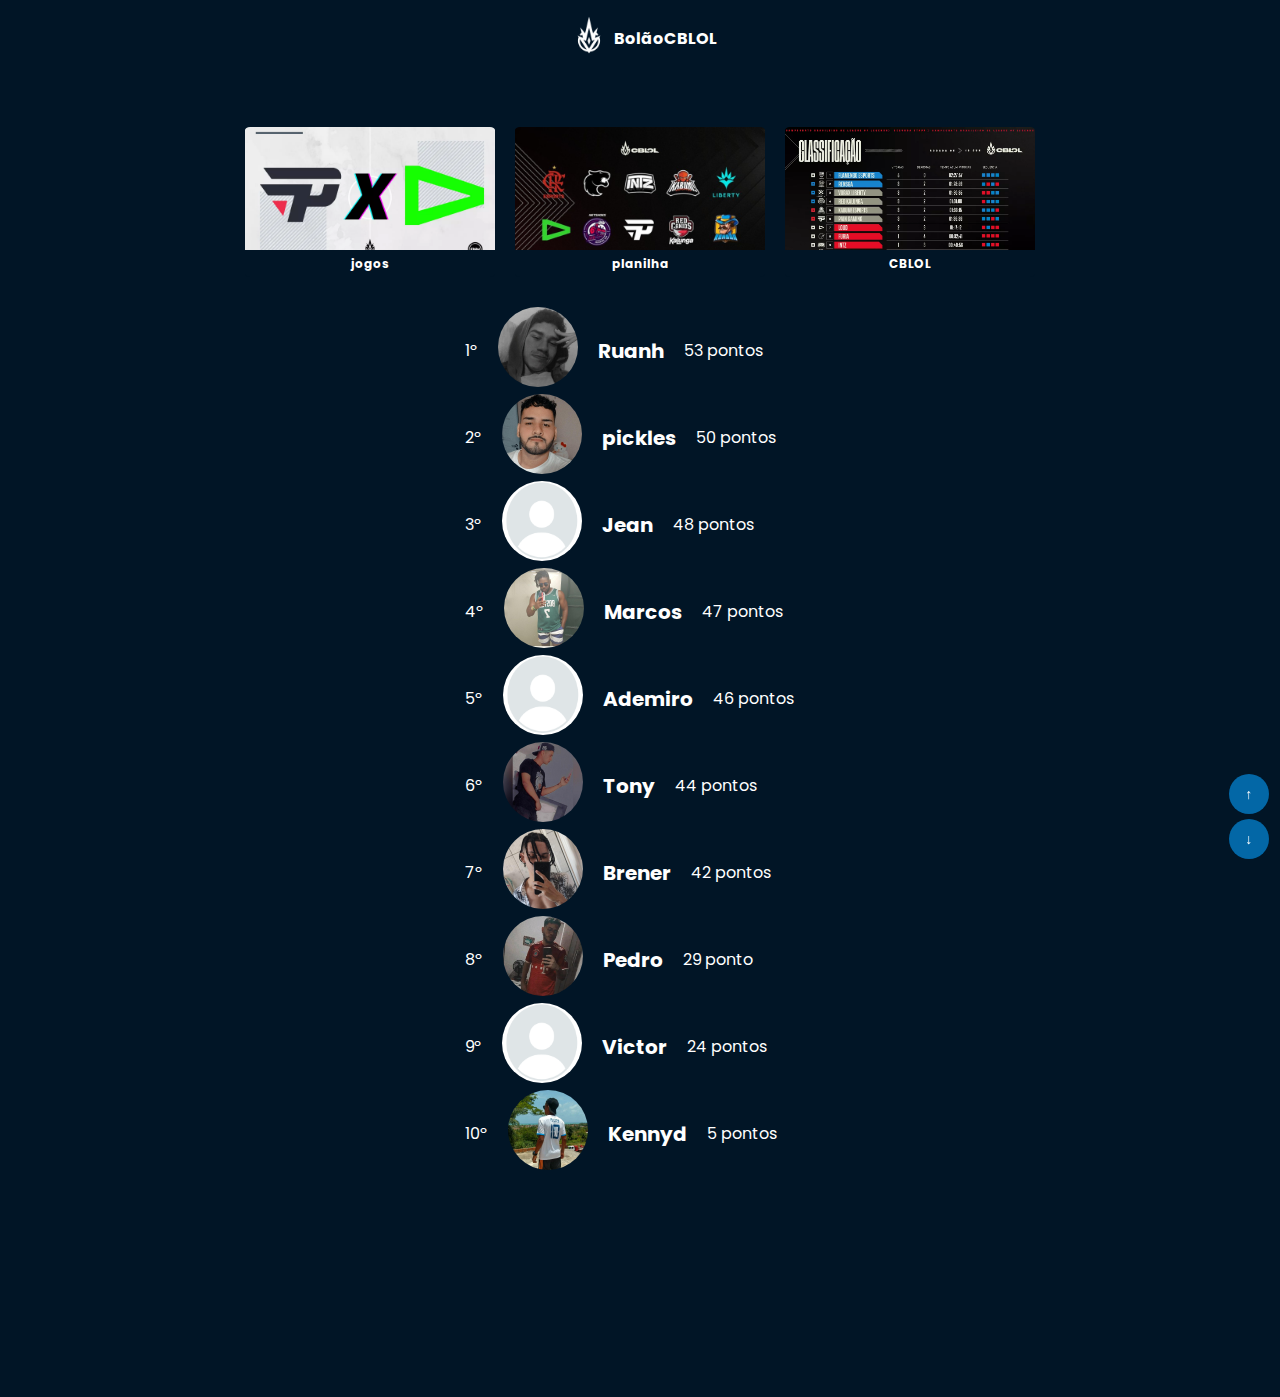
==== commit d1bc6b33: "cabou" ====
--- a/p/bolao.html
+++ b/p/bolao.html
@@ -57,65 +57,63 @@
                 <div>1º</div>
                 <div><img src="../images/profiles/eu.png" alt="perfil" class="perfil"></div>
                 <div class="pontosD"><p>Ruanh</p></div>
-                <div>49 pontos</div>
+                <div>53 pontos</div>
             </div>
 
             <div class="profiles">
                 <div>2º</div>
                 <div><img src="../images/profiles/pickles.png" alt="perfil" class="perfil"></div>
                 <div class="pontosD"><p>pickles</p></div>
-                <div>45 pontos</div>
+                <div>50 pontos</div>
             </div>
 
             <div class="profiles">
                 <div>3º</div>
                 <div><img src="../images/profiles/semfoto.png" alt="perfil" class="perfil"></div>
                 <div class="pontosD"><p>Jean</p></div>
-                <div>43 pontos</div>
+                <div>48 pontos</div>
             </div>
-
-            
 
             <div class="profiles">
                 <div>4º</div>
+                <div><img src="../images/profiles/marcos.png" alt="perfil" class="perfil"></div>
+                <div class="pontosD"><p>Marcos</p></div>
+                <div>47 pontos</div>
+            </div>           
+
+            <div class="profiles">
+                <div>5º</div>
                 <div><img src="../images/profiles/semfoto.png" alt="perfil" class="perfil"></div>
                 <div class="pontosD"><p>Ademiro</p></div>
-                <div>41 pontos</div>
-            </div> 
-            
-            <div class="profiles">
-                <div>5º</div>
-                <div><img src="../images/profiles/marcos.png" alt="perfil" class="perfil"></div>
-                <div class="pontosD"><p>Marcos</p></div>
-                <div>41 pontos</div>
-            </div> 
-
+                <div>46 pontos</div>
+            </div>          
+             
             <div class="profiles">
                 <div>6º</div>
                 <div><img src="../images/profiles/tony.png" alt="perfil" class="perfil"></div>
                 <div class="pontosD"><p>Tony</p></div>
-                <div>40 pontos</div>
+                <div>44 pontos</div>
             </div>
 
             <div class="profiles">
                 <div>7º</div>
                 <div><img src="../images/profiles/brener.png" alt="perfil" class="perfil"></div>
                 <div class="pontosD"><p>Brener</p></div>
-                <div>37 pontos</div>
+                <div>42 pontos</div>
             </div>         
 
             <div class="profiles">
                 <div>8º</div>
                 <div><img src="../images/profiles/pedro.jpg" alt="perfil" class="perfil"></div>
                 <div class="pontosD"><p>Pedro</p></div>
-                <div>25 ponto</div>
+                <div>29 ponto</div>
             </div>
 
             <div class="profiles">
                 <div>9º</div>
                 <div><img src="../images/profiles/semfoto.png" alt="perfil" class="perfil"></div>
                 <div class="pontosD"><p>Victor</p></div>
-                <div>19 pontos</div>
+                <div>24 pontos</div>
             </div>
 
             
